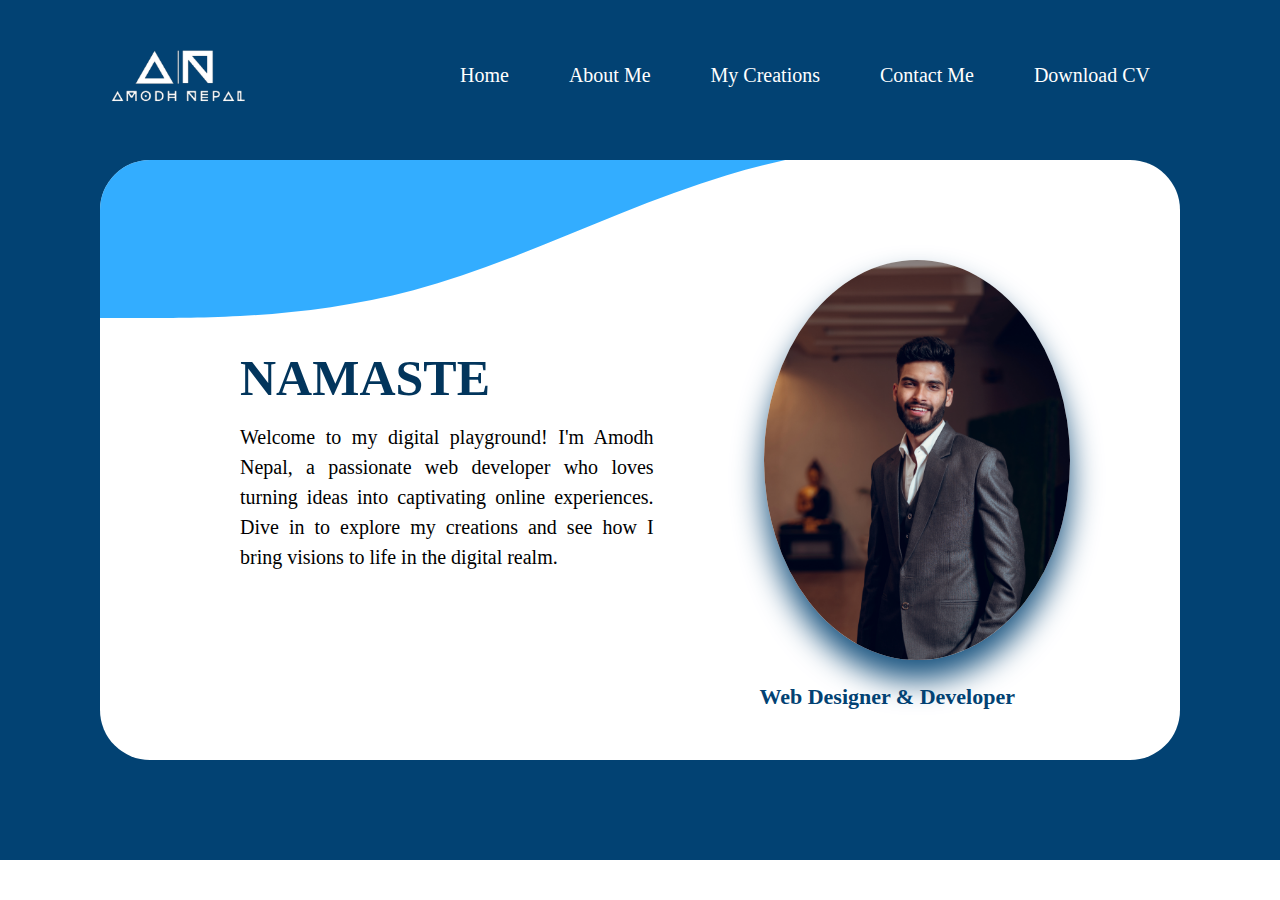
==== index.html @ 381f037e "Home changed to index for deplyoment" ====
<!DOCTYPE html>
<html lang="en">
<head>
    <meta charset="UTF-8">
    <meta name="viewport" content="width=device-width, initial-scale=1.0">
    <link rel="preconnect" href="https://fonts.googleapis.com">
<link rel="preconnect" href="https://fonts.gstatic.com" crossorigin>
<link href="https://fonts.googleapis.com/css2?family=Montserrat:ital,wght@0,100..900;1,100..900&display=swap" rel="stylesheet">
    <link rel="stylesheet" href="style.css">
    <title>Amodh Nepal</title>
</head>
<body>
    <section class="main-sec">
        <div class="nav">
            <img src="anlogo.png" alt="Logo">
            
            <ul class="nav-content">
                <li class="nav-items"><a href="">Home</a></li>
                <li class="nav-items"><a href="">About Me</a></li>
                <li class="nav-items"><a href="">My Creations</a></li>
                <li class="nav-items"><a href="">Contact Me</a></li>
                <li class="nav-items"><a href="">Download CV</a></li>
            </ul>
            
        </div>
        <div class="intro">
            <svg class="wave-svg up" xmlns="http://www.w3.org/2000/svg" viewBox="0 0 1700 320"><path fill="#0099ff" fill-opacity="0.8" d="M0,288L80,288C160,288,320,288,480,245.3C640,203,800,117,960,69.3C1120,21,1280,11,1360,5.3L1440,0L1440,0L1360,0C1280,0,1120,0,960,0C800,0,640,0,480,0C320,0,160,0,80,0L0,0Z"></path></svg>

           
            <div class="heading">
            <h1 class="main-heading">NAMASTE 	</h1>
            <p class="intro-paragraph">Welcome to my digital playground! I'm Amodh Nepal, a passionate web developer who loves turning ideas into captivating online experiences. Dive in to explore my creations and see how I bring visions to life in the digital realm.</p>
        </div>
        <img src="profile-img.jpg" class="profile" alt="">
        <p class="img-caption">Web Designer & Developer</p>
        </div>



    </section>


    
</body>
</html>
---- style.css ----
*{
    margin: 0;
    padding: 0;
    box-sizing: border-box;
    font-family: 'Monstserrat';
}

.main-sec{
    background-color: #024273;
    height: auto;
    
}
.nav{
    display: flex;
    justify-content: space-between;
    align-items: center;
    color: #fff;
    margin: 0px 100px;
    
}
.nav-content{
    display: flex;
    
}
.nav-items a:hover,.nav-items:hover {
    color: #0099ff ; 
    transition: all 0.1s ease ;
    transform: scale(1.2);
}

.nav-content .nav-items{
    list-style: none;
   
    
}
.nav img{
    height: 150px;
    width: auto;
    
}
.nav a{
    color: #fff;
    text-decoration: none;
    margin: 30px;
    font-size: 20px;
}
.main-sec{
    display: flex;
    flex-direction: column;
    gap: 10px;
}
.intro{
    background-color: #fff;
    display: flex;
    justify-content: space-between;
    align-items: center;
    margin: 0px 100px 100px 100px;
    padding: 30px;
    border-radius: 50px;
    height: 600px;
    
    position: relative;
   
    object-fit: cover;
    overflow: hidden;
    
}
.wave-svg {
    /* display: flex; */
    position: absolute;
    background-attachment: fixed;
    bottom: 0;
    margin: -30px;
    
    
}

.up{
top: 0;
}
.main-heading{
    font-size: 50px;
    margin-bottom: 15px;
    color: #02355c;
}
 .heading{
    width: 600px;
    height: auto;
    margin: 80px;
    padding: 30px;
    
    /* box-shadow: 0 10px 20px  rgba(0,0,0,.6); */
    
}
.intro-paragraph{
    line-height: 150%;
    font-size: 20px;
    text-align: justify;
}
.topic-heading{
    font-size: 72px;
    color: #fff ;
    text-align: center;
    font-weight: 400;
    margin-top: 50px;
    border-top: 2px solid #1b5581;
}

 .profile{
    height: 400px;
    width: 400px;
    object-fit: cover;
    object-position:top ;
 /* border:2px solid black ; */ 
    border-radius: 1000%;
    box-shadow: 0 20px 30px #1b5581;
    margin-right: 80px;
}
.profile:hover{
    transform: scale(1.02);
    transition: all 0.3s ease;
    cursor: pointer;
}
.img-caption{
    position: absolute;
    bottom: 50px;
    right:165px;
    font-weight: 700;
    font-size: 22px;
    color: #024273;
}
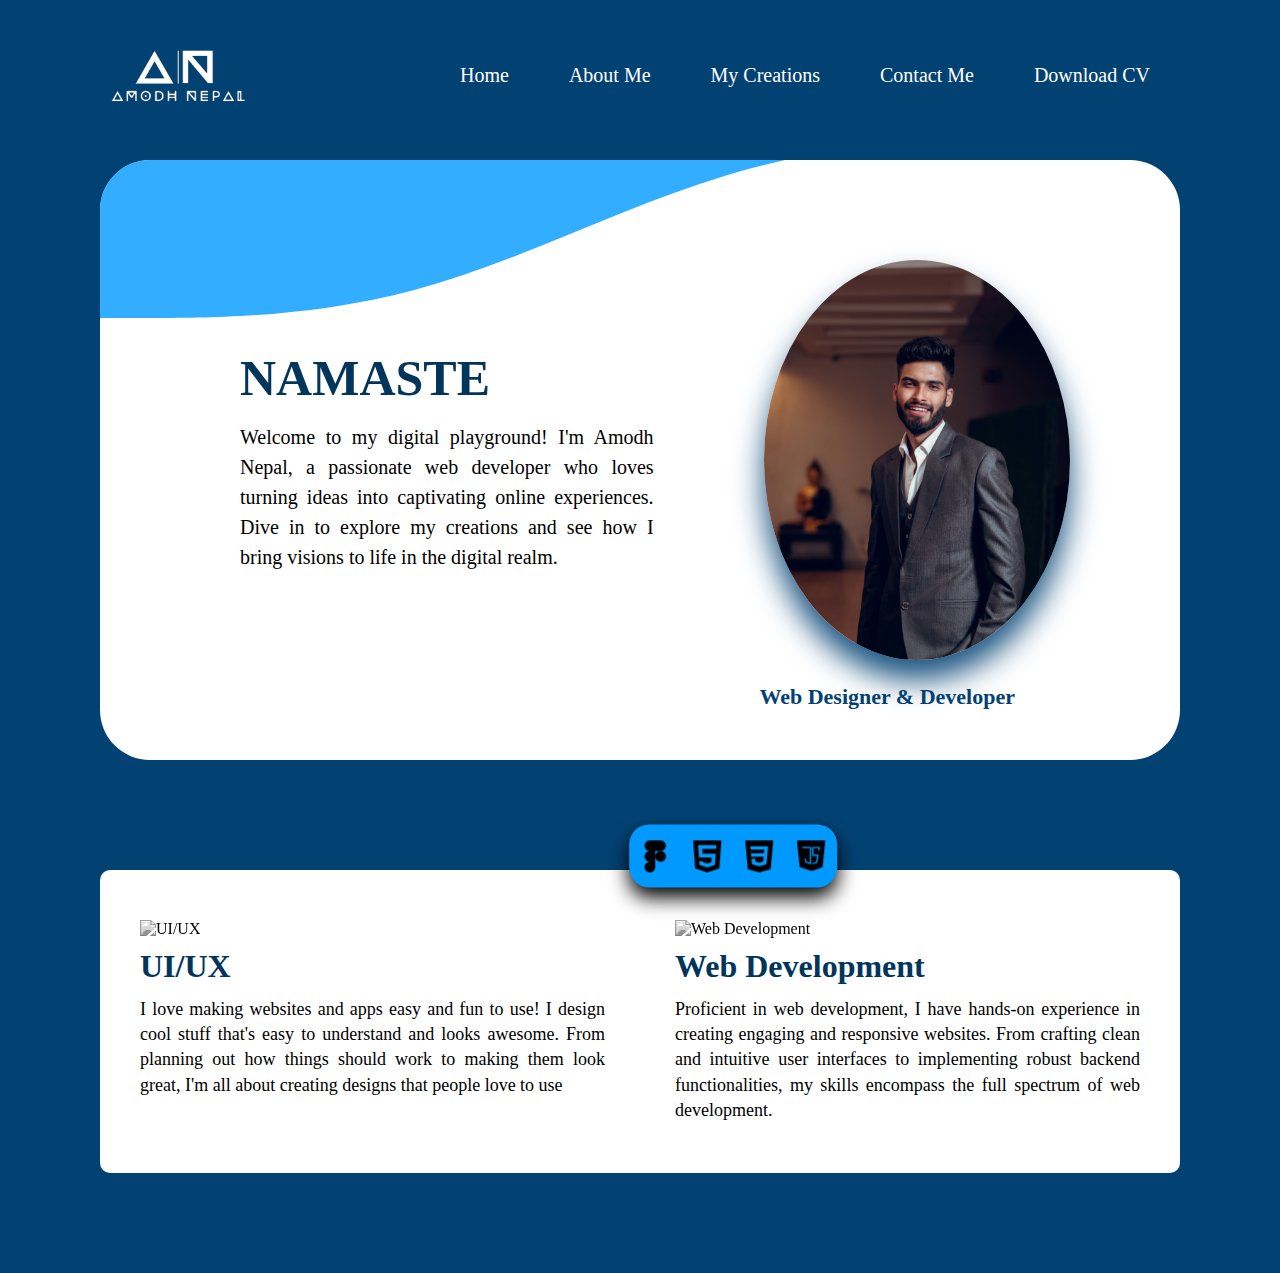
==== commit 66f280f0: "Made skill sections layout" ====
--- a/index.html
+++ b/index.html
@@ -15,6 +15,7 @@
             <img src="anlogo.png" alt="Logo">
             
             <ul class="nav-content">
+            
                 <li class="nav-items"><a href="">Home</a></li>
                 <li class="nav-items"><a href="">About Me</a></li>
                 <li class="nav-items"><a href="">My Creations</a></li>
@@ -28,13 +29,38 @@
 
            
             <div class="heading">
-            <h1 class="main-heading">NAMASTE 	</h1>
+            <h1 class="main-heading">NAMASTE</h1>
             <p class="intro-paragraph">Welcome to my digital playground! I'm Amodh Nepal, a passionate web developer who loves turning ideas into captivating online experiences. Dive in to explore my creations and see how I bring visions to life in the digital realm.</p>
         </div>
         <img src="profile-img.jpg" class="profile" alt="">
         <p class="img-caption">Web Designer & Developer</p>
         </div>
+        
 
+        <section class="skills">
+            <div class="skill-div">
+                <div class="mid-icons">
+                   <img src="figma.png" alt="Figma">
+                   <img src="html.png" alt="HTML">
+                   <img src="css-3.png" alt="CSS">
+                   <img src="javascript.png" alt="Javascript">
+                </div>
+                <div class="skill-details">
+                
+                    <img  src="D:\portfolio on process\ui-ux.png" alt="UI/UX">
+                
+                    <h2 class="sub-heading">UI/UX</h2>
+            
+                <p class="skill-intro">I love making websites and apps easy and fun to use! I design cool stuff that's easy to understand and looks awesome. From planning out how things should work to making them look great, I'm all about creating designs that people love to use</p>
+            </div>
+            <div class="skill-details">
+                <img src="D:\portfolio on process\coding.png" alt="Web Development">
+                <h2 class="sub-heading">Web Development</h2>
+                <p class="skill-intro">Proficient in web development, I have hands-on experience in creating engaging and responsive websites. From crafting clean and intuitive user interfaces to implementing robust backend functionalities, my skills encompass the full spectrum of web development. </p>
+            </div>
+
+            </div>
+        </section>
 
 
     </section>
--- a/style.css
+++ b/style.css
@@ -48,7 +48,7 @@
     display: flex;
     flex-direction: column;
     gap: 10px;
-}
+    background-position: fixed;
 .intro{
     background-color: #fff;
     display: flex;
@@ -128,4 +128,60 @@
     font-weight: 700;
     font-size: 22px;
     color: #024273;
+}
+.skills{
+    justify-content: center;
+    
+}
+.skill-div{
+    background-color: #fff;
+    height: auto;
+    display: flex;
+    margin: 0 100px 100px 100px;
+    padding: 30px;
+    gap: 50px;
+    /* position: relative; */
+    border-radius: 10px;
+
+}
+.skill-details{
+    height: auto;
+    width:50%;
+    /* background-color: red; */
+    position: relative;
+    padding: 20px 10px;
+}
+
+.sub-heading{
+    font-size: 32px;
+    color: #02355c;
+    margin-bottom: 12px;
+}
+.skill-intro{
+    line-height: 1.4;
+    font-size: 18px;
+    text-align: justify;
+}
+.skill-details img{
+    filter:grayscale(100);
+    margin-bottom: 10px;   
+}
+.mid-icons{
+   position: absolute;
+    display: flex;
+    width: auto;
+    height: 7%;
+    justify-content: center;
+    align-items: center;
+    transform: translate(240%, -120%);
+    box-shadow: 0 10px 20px;
+    border-radius: 20px;
+    padding: 10px;
+    gap: 20px;
+    background-color: #0099ff;
+    
+}
+.mid-icons img{
+    filter: brightness(0) ;
+
 }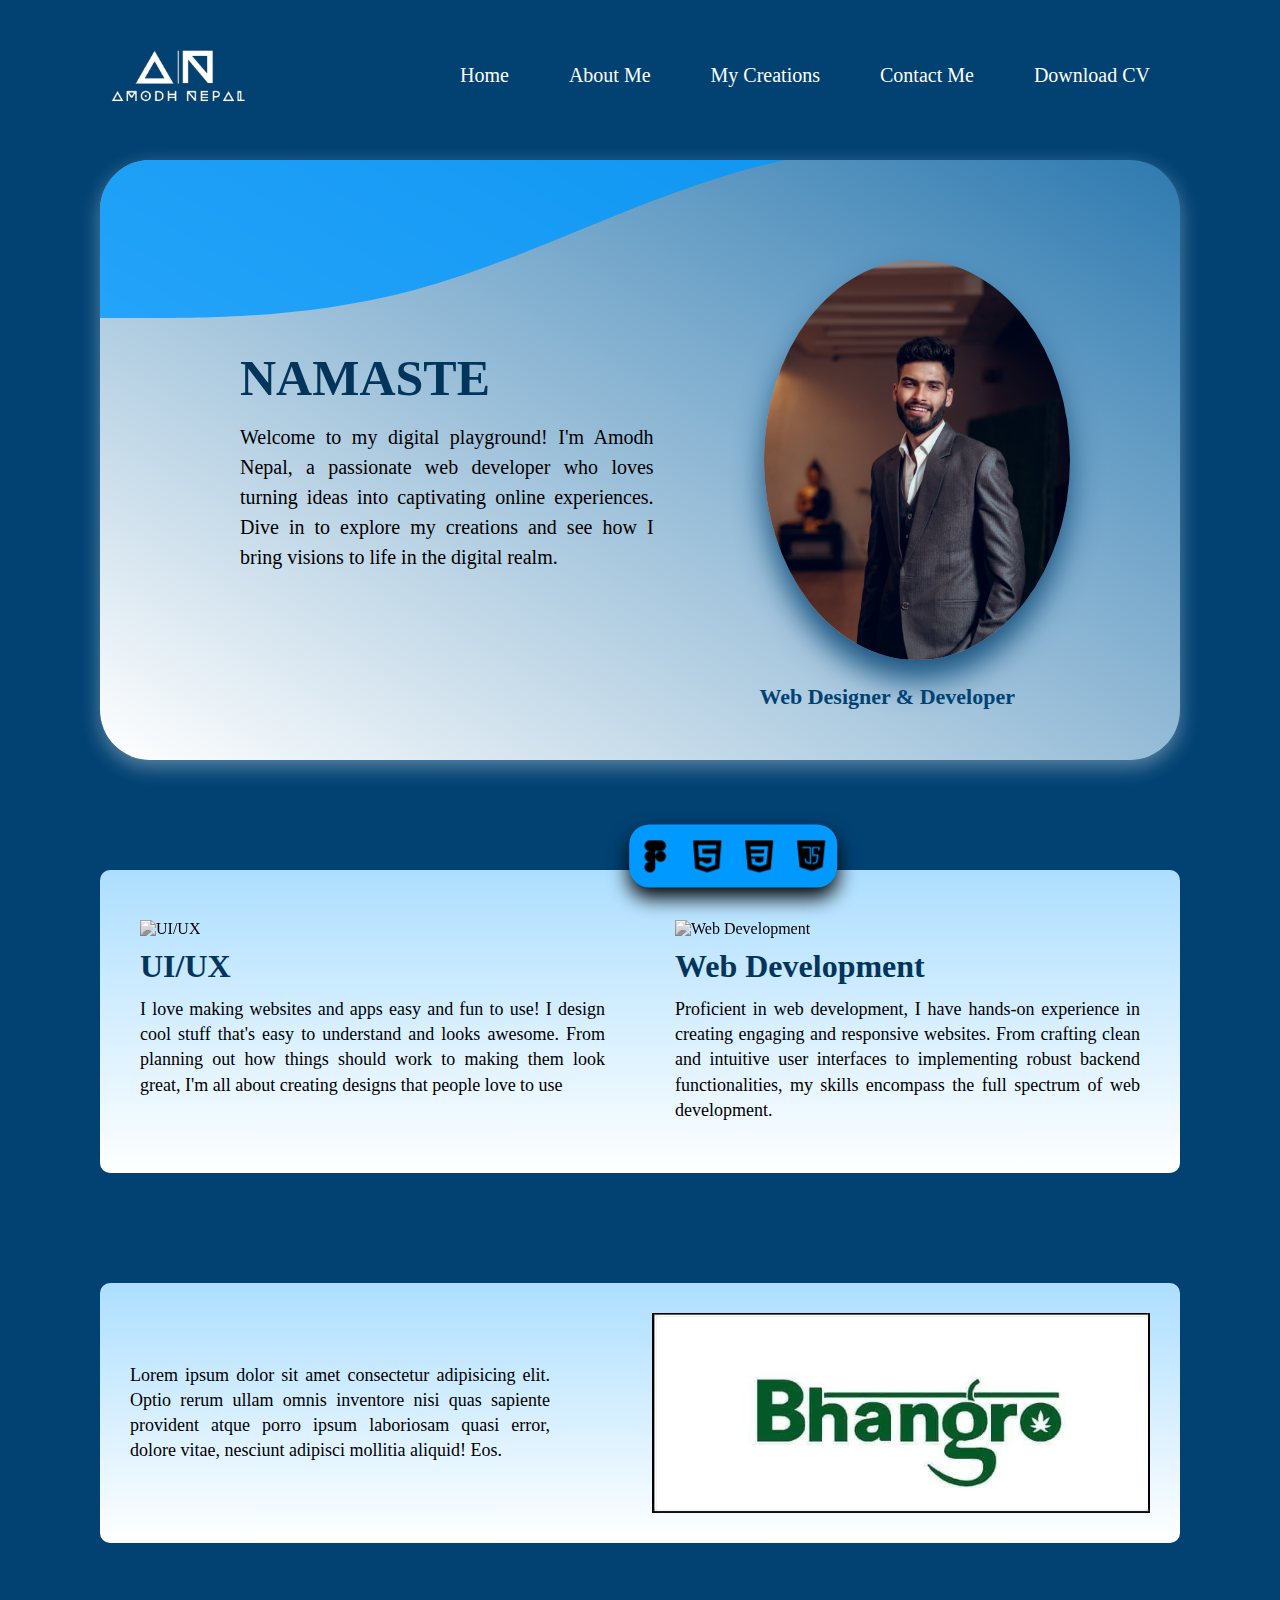
==== commit f780a5d8: "created a format for my creation section" ====
--- a/index.html
+++ b/index.html
@@ -57,9 +57,18 @@
                 <img src="D:\portfolio on process\coding.png" alt="Web Development">
                 <h2 class="sub-heading">Web Development</h2>
                 <p class="skill-intro">Proficient in web development, I have hands-on experience in creating engaging and responsive websites. From crafting clean and intuitive user interfaces to implementing robust backend functionalities, my skills encompass the full spectrum of web development. </p>
+                
             </div>
 
             </div>
+        </section>
+
+        <section class="creations">
+            <div class="my-creations">
+                <p>Lorem ipsum dolor sit amet consectetur adipisicing elit. Optio rerum ullam omnis inventore nisi quas sapiente provident atque porro ipsum laboriosam quasi error, dolore vitae, nesciunt adipisci mollitia aliquid! Eos.</p>
+                <img src="bhangro.jpg" class="creation-img" alt="Bhangro Hemp Handicraft">
+            </div>
+            
         </section>
 
 
--- a/style.css
+++ b/style.css
@@ -17,6 +17,7 @@
     color: #fff;
     margin: 0px 100px;
     
+    
 }
 .nav-content{
     display: flex;
@@ -26,6 +27,7 @@
     color: #0099ff ; 
     transition: all 0.1s ease ;
     transform: scale(1.2);
+    
 }
 
 .nav-content .nav-items{
@@ -36,6 +38,7 @@
 .nav img{
     height: 150px;
     width: auto;
+    
     
 }
 .nav a{
@@ -50,7 +53,7 @@
     gap: 10px;
     background-position: fixed;
 .intro{
-    background-color: #fff;
+    /* background-color: #fff; */
     display: flex;
     justify-content: space-between;
     align-items: center;
@@ -58,12 +61,11 @@
     padding: 30px;
     border-radius: 50px;
     height: 600px;
-    
+    background-image: linear-gradient(to right top,#fff,#66c2ff6f);
     position: relative;
-   
     object-fit: cover;
     overflow: hidden;
-    
+    box-shadow: 0  7px 20px #ffffff5b;
 }
 .wave-svg {
     /* display: flex; */
@@ -142,7 +144,7 @@
     gap: 50px;
     /* position: relative; */
     border-radius: 10px;
-
+    background-image: linear-gradient(to top,#fff,#66c2ff89);
 }
 .skill-details{
     height: auto;
@@ -184,4 +186,27 @@
 .mid-icons img{
     filter: brightness(0) ;
 
-}+}
+
+.creations{
+    justify-content: center;
+}
+.my-creations{
+    height: auto;
+    margin: 0px 100px 100px 100px;
+    background-color: #fff;
+    display: grid;
+    grid-template-columns: 1fr 1fr;
+    padding: 30px;
+    line-height: 1.4;
+    font-size: 18px;
+    text-align: justify;
+    align-items: center;
+    column-gap: 10%;
+    background-image: linear-gradient(to top,#fff,#66c2ff89);
+    border-radius: 10px;
+}
+.creation-img{
+    height: 200px;
+    
+}
